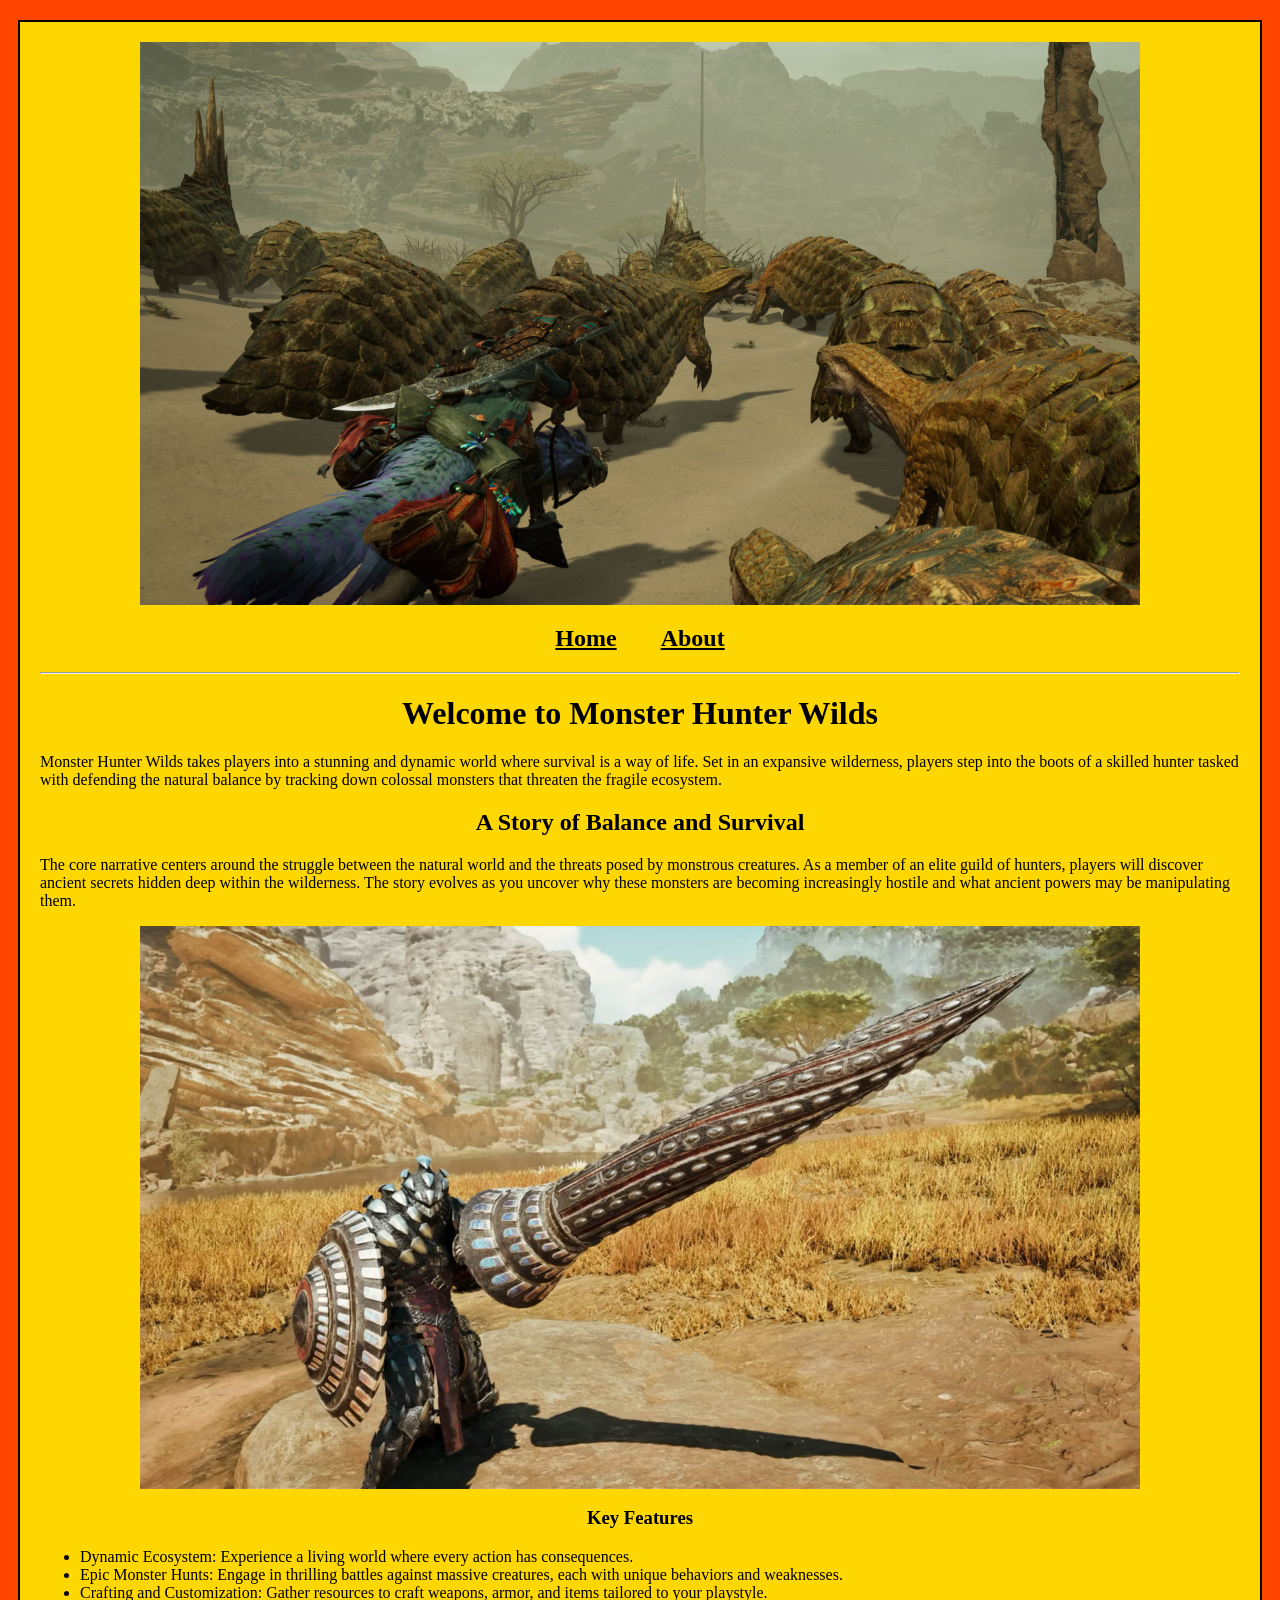
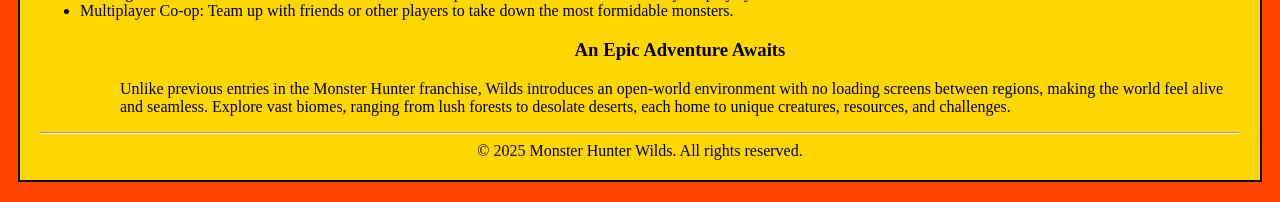
==== Monster_Hunter_Mechanics/index.html @ aab83ed7 "update" ====
<!DOCTYPE html>
<html lang="en">

<head>
    <meta charset="UTF-8">
    <meta name="viewport" content="width=device-width, initial-scale=1.0">
    <title>Monster Hunter Wilds</title>
    <link rel="stylesheet" href="css/styles.css">
</head>

<body>
<div id="container">    
    <header>
        <img src="images/MHWilds_Announce_Screenshot_05-scaled.jpg" alt="Monste Hunter Wilds Header">
    </header>
    <nav>
        <a href="index.html">Home</a>
        <a href="about.html">About</a>
    </nav>
    <hr>
    <main>
        <h1>Welcome to Monster Hunter Wilds</h1>
        <p>Monster Hunter Wilds takes players into a stunning and dynamic world where survival is a way of life. 
            Set in an expansive wilderness, players step into the boots of a skilled hunter 
            tasked with defending the natural balance by tracking down colossal monsters that threaten the fragile ecosystem.</p>

         <h2>A Story of Balance and Survival</h2>
         <p>The core narrative centers around the struggle between the natural world and the threats posed by monstrous creatures. 
            As a member of an elite guild of hunters, players will discover ancient secrets hidden deep within the wilderness. 
            The story evolves as you uncover why these monsters are becoming increasingly hostile and what ancient powers
             may be manipulating them.</p>

             <img src="images/monster-hunter-wilds-08-17-24-1-1536x864.jpg" alt="Monster Hunter WIlds Gameply Mechanics">
             
          <h3>Key Features</h3>
          <ul>
            <li>Dynamic Ecosystem: Experience a living world where every action has consequences.</li>
            <li>Epic Monster Hunts: Engage in thrilling battles against massive creatures, each with unique behaviors and weaknesses.</li>
            <li>Crafting and Customization: Gather resources to craft weapons, armor, and items tailored to your playstyle.</li>
            <li>Multiplayer Co-op: Team up with friends or other players to take down the most formidable monsters.</li>
           <ul>
           <h3>An Epic Adventure Awaits</h3>
           <p>Unlike previous entries in the Monster Hunter franchise, Wilds introduces an open-world environment 
            with no loading screens between regions, making the world feel alive and seamless. Explore vast biomes,
             ranging from lush forests to desolate deserts, each home to unique creatures, resources, and challenges.</p>   
    </main>
    <hr>
    <footer>
        &copy; 2025 Monster Hunter Wilds. All rights reserved.
    </footer>
</div>
</body>

</html>
---- Monster_Hunter_Mechanics/css/styles.css ----
body {
 background-color: orangered;   
}

#container {
    background-color: gold;
    width: 1200px;
    margin: 20px auto;
    border: 2px solid black;
    padding: 20px;
}

img {
    display: block;
    margin: 0 auto;
    width: 1000px;
}

nav {
    text-align: center;
    margin: 20px 0;
}

nav a {
    font-size: 24px;
    color: black;
    margin: 0 20px;
    font-weight: bold;
}

nav a:hover {
    text-decoration: none;
}

h1, h2, h3, footer {
    text-align: center;
}
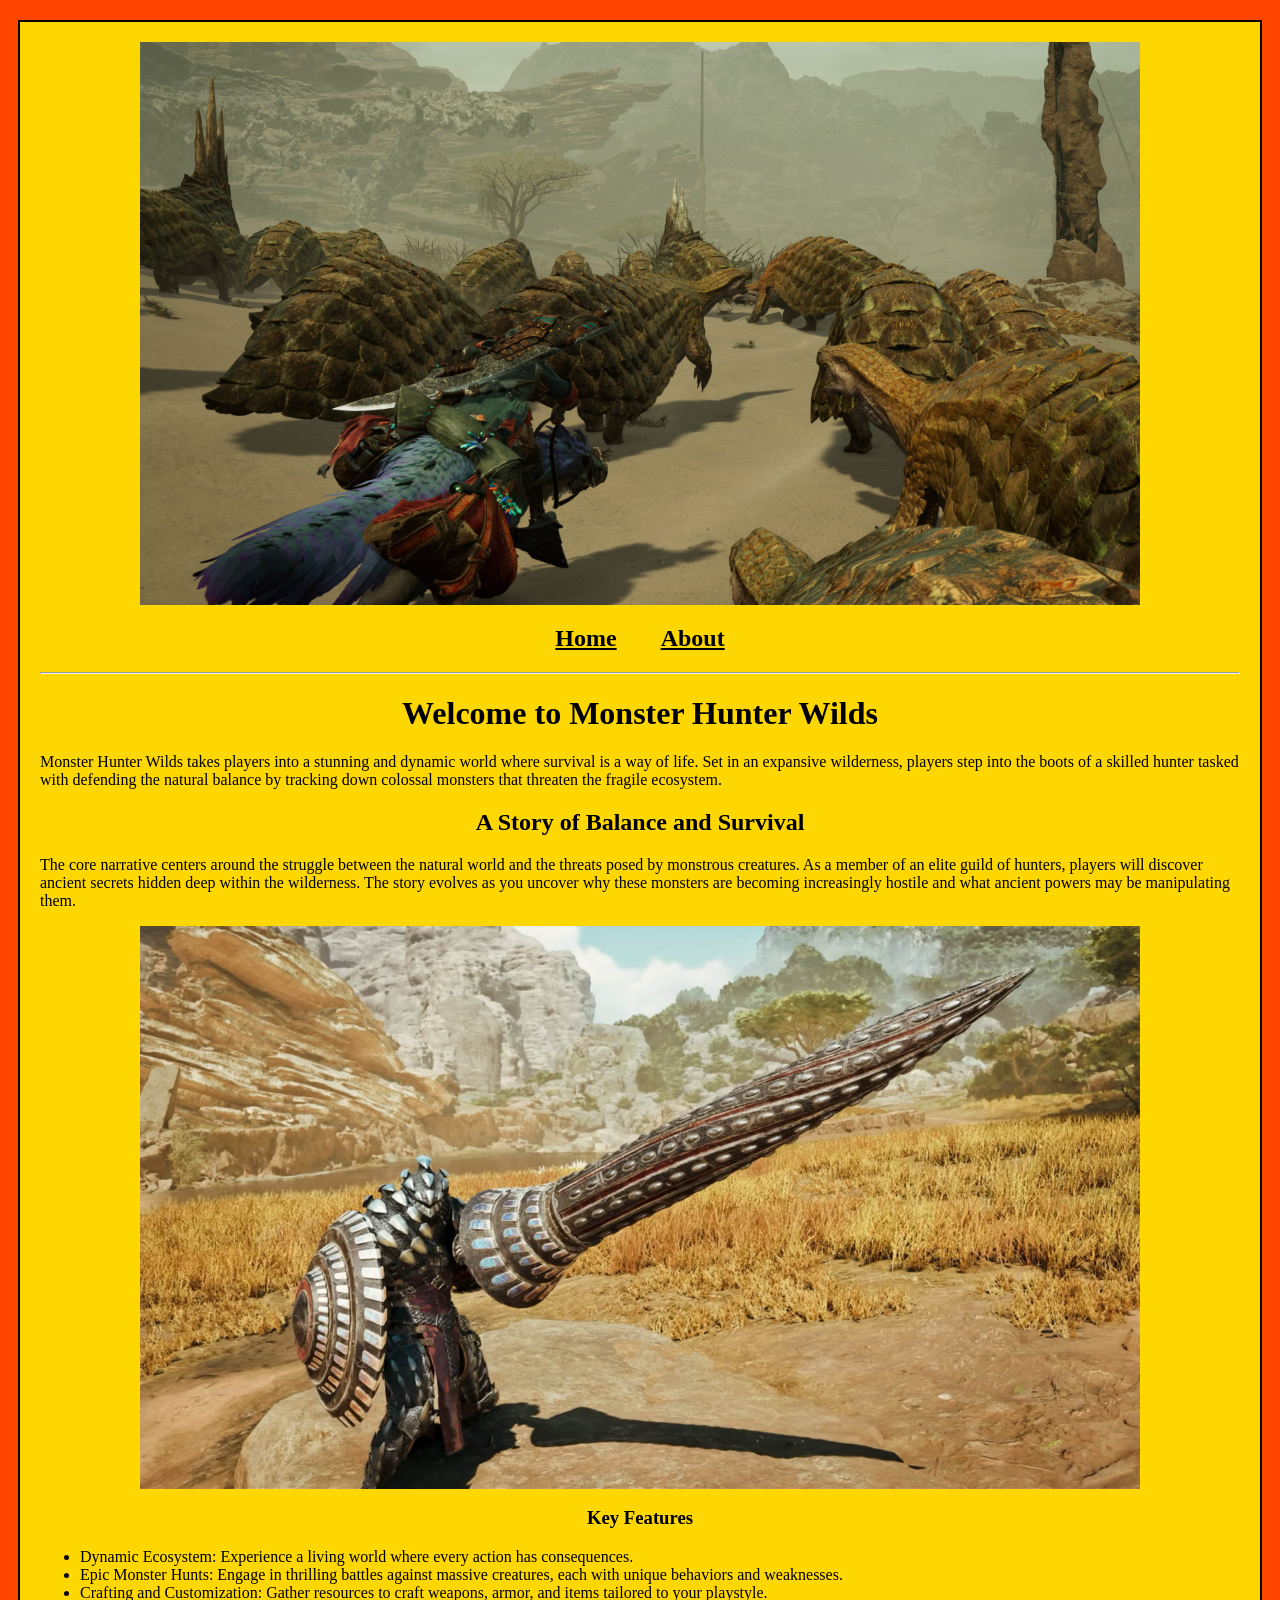
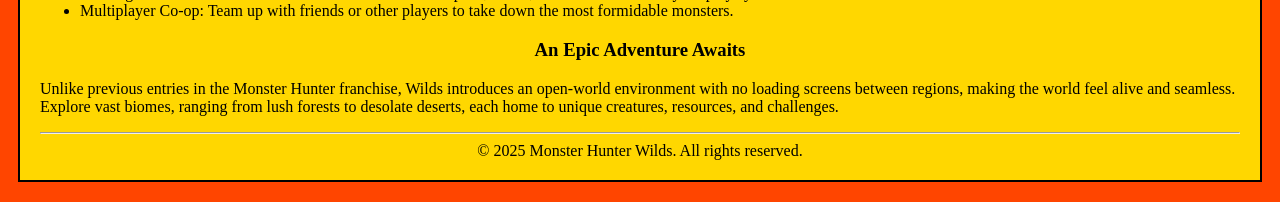
==== commit 7e2ee837: "update" ====
--- a/Monster_Hunter_Mechanics/index.html
+++ b/Monster_Hunter_Mechanics/index.html
@@ -38,7 +38,7 @@
             <li>Epic Monster Hunts: Engage in thrilling battles against massive creatures, each with unique behaviors and weaknesses.</li>
             <li>Crafting and Customization: Gather resources to craft weapons, armor, and items tailored to your playstyle.</li>
             <li>Multiplayer Co-op: Team up with friends or other players to take down the most formidable monsters.</li>
-           <ul>
+          </ul>
            <h3>An Epic Adventure Awaits</h3>
            <p>Unlike previous entries in the Monster Hunter franchise, Wilds introduces an open-world environment 
             with no loading screens between regions, making the world feel alive and seamless. Explore vast biomes,
